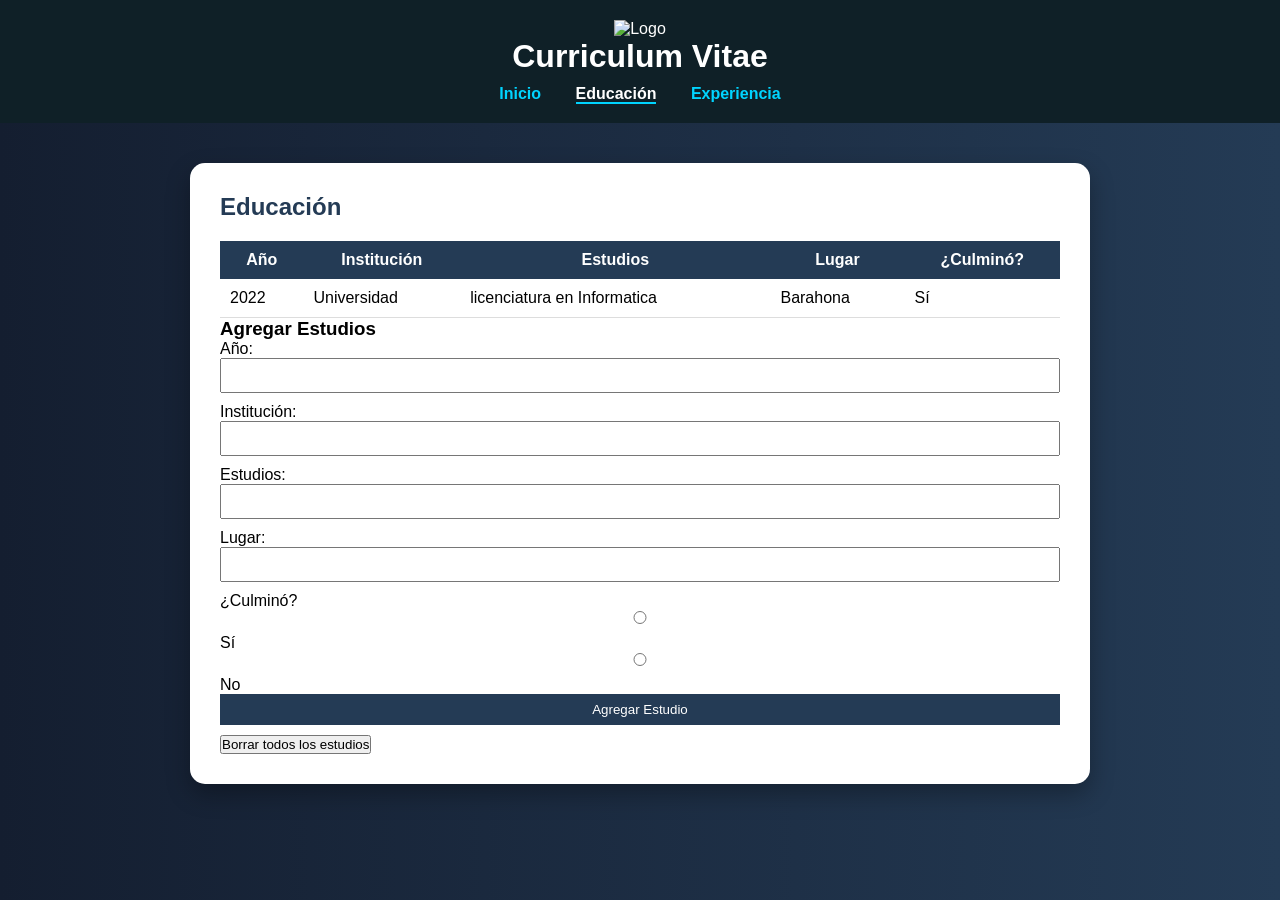
==== educacion.html @ 970f28cc "Add files via upload" ====
<!DOCTYPE html>
<html lang="es">
<head>
    <meta charset="UTF-8">
    <title>Educación</title>
    <link rel="stylesheet" href="estilos.css">
</head>
<body>

<header>
    <img src="logo/460.jpg" alt="Logo" width="120">
    <h1>Curriculum Vitae</h1>
    <nav>
    <a href="index.html">Inicio</a>
    <a href="educacion.html" class="activo">Educación</a>
    <a href="experiencia.html">Experiencia</a>
</nav>

</header>

<section>
    <h2>Educación</h2>

    <table id="tablaEducacion">
    <tr>
        <th>Año</th>
        <th>Institución</th>
        <th>Estudios</th>
        <th>Lugar</th>
        <th>¿Culminó?</th>
    </tr>
     <tr>
            <td>2022</td>
            <td>Universidad</td>
            <td>licenciatura en Informatica</td>
            <td>Barahona</td>
            <td>Sí</td>
        </tr>
    </table>

    <h3>Agregar Estudios</h3>
   <form onsubmit="agregarEstudio(event)">
    Año:
    <input type="number" id="año" required>

    Institución:
    <input type="text" id="institucion" required>

    Estudios:
    <input type="text" id="estudios" required>

    Lugar:
    <input type="text" id="lugar" required>

    ¿Culminó?
    <input type="radio" name="culmino" value="Sí" required> Sí
    <input type="radio" name="culmino" value="No"> No

    <input type="submit" value="Agregar Estudio">
</form>
    <button onclick="borrarEstudios()">Borrar todos los estudios</button>

</section>
<script>

document.addEventListener("DOMContentLoaded", cargarDatos);

function agregarEstudio(event) {
    event.preventDefault();

    let año = document.getElementById("año").value;
    let institucion = document.getElementById("institucion").value;
    let estudios = document.getElementById("estudios").value;
    let lugar = document.getElementById("lugar").value;
    let culmino = document.querySelector('input[name="culmino"]:checked').value;

    let nuevoEstudio = {
        año,
        institucion,
        estudios,
        lugar,
        culmino
    };

    let lista = JSON.parse(localStorage.getItem("estudios")) || [];
    lista.push(nuevoEstudio);

    localStorage.setItem("estudios", JSON.stringify(lista));

    mostrarEnTabla(nuevoEstudio);

    document.querySelector("form").reset();
}

function cargarDatos() {
    let lista = JSON.parse(localStorage.getItem("estudios")) || [];
    lista.forEach(mostrarEnTabla);
}

function mostrarEnTabla(estudio) {
    let tabla = document.getElementById("tablaEducacion");

    let fila = tabla.insertRow();

    fila.insertCell(0).innerText = estudio.año;
    fila.insertCell(1).innerText = estudio.institucion;
    fila.insertCell(2).innerText = estudio.estudios;
    fila.insertCell(3).innerText = estudio.lugar;
    fila.insertCell(4).innerText = estudio.culmino;
}

function borrarEstudios() {
    if (confirm("¿Seguro que deseas borrar todos los estudios?")) {

        localStorage.removeItem("estudios");

        let tabla = document.getElementById("tablaEducacion");

        while (tabla.rows.length > 1) {
            tabla.deleteRow(1);
        }
    }
}

</script>


</body>
</html>
---- estilos.css ----
* {
    margin: 0;
    padding: 0;
    box-sizing: border-box;
}

body {
    font-family: 'Segoe UI', sans-serif;
    background: linear-gradient(to right, #141e30, #243b55);
    min-height: 100vh;
}

/* HEADER */
header {
    background: #0f2027;
    padding: 20px;
    text-align: center;
    color: white;
}

header h1 {
    margin-bottom: 10px;
}

/* MENÚ */
nav a {
    color: #00d4ff;
    text-decoration: none;
    margin: 0 15px;
    font-weight: bold;
    transition: 0.3s;
}

nav a:hover {
    color: white;
    border-bottom: 2px solid white;
}

/* CONTENIDO */
section {
    background: white;
    width: 85%;
    max-width: 900px;
    margin: 40px auto;
    padding: 30px;
    border-radius: 15px;
    box-shadow: 0 10px 25px rgba(0,0,0,0.3);
    animation: aparecer 0.5s ease-in;
}

h2 {
    margin-bottom: 20px;
    color: #243b55;
}

/* TABLA */
table {
    width: 100%;
    border-collapse: collapse;
    margin-top: 15px;
}

th {
    background: #243b55;
    color: white;
    padding: 10px;
}

td {
    padding: 10px;
    border-bottom: 1px solid #ddd;
}

/* FORMULARIO */
input {
    padding: 8px;
    width: 100%;
    margin-bottom: 10px;
}

input[type="submit"] {
    background: #243b55;
    color: white;
    border: none;
    cursor: pointer;
}

input[type="submit"]:hover {
    background: #141e30;
}

/* ANIMACIÓN */
@keyframes aparecer {
    from { opacity: 0; transform: translateY(15px); }
    to { opacity: 1; transform: translateY(0); }
}
i {
    margin-right: 8px;
    color: #243b55;
}
nav a.activo {
    color: white;
    border-bottom: 2px solid #00d4ff;
}
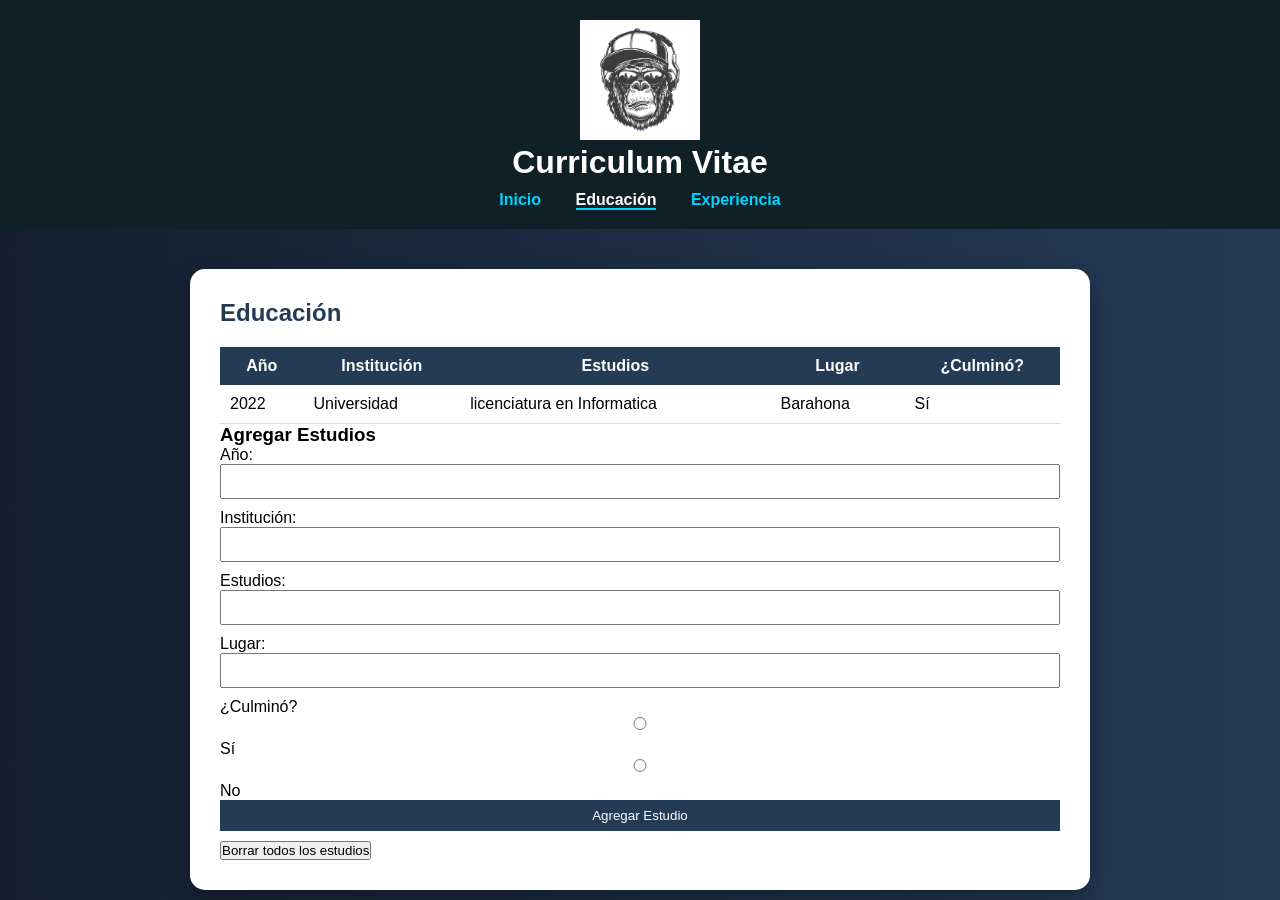
==== commit 5e311bd3: "Update logo path and fix HTML formatting" ====
--- a/educacion.html
+++ b/educacion.html
@@ -8,7 +8,7 @@
 <body>
 
 <header>
-    <img src="logo/460.jpg" alt="Logo" width="120">
+    <img src="logo/logo.jpg" alt="Logo" width="120">
     <h1>Curriculum Vitae</h1>
     <nav>
     <a href="index.html">Inicio</a>
@@ -127,3 +127,4 @@
 
 </body>
 </html>
+
